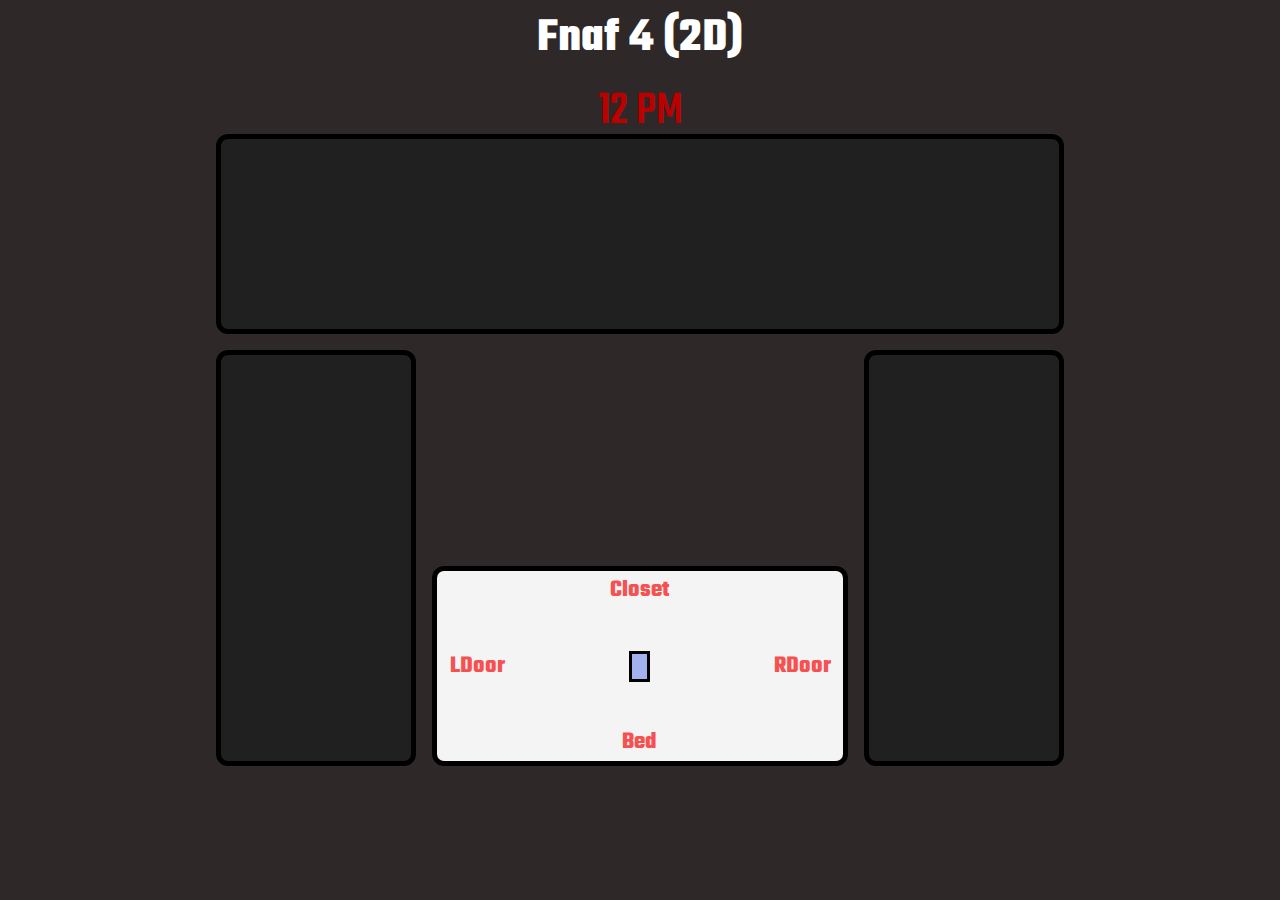
==== game.html @ d4cdd7c6 "Add files via upload" ====
<!DOCTYPE html>
<html lang="en">
  <head>
    <meta charset="UTF-8" />
    <meta http-equiv="X-UA-Compatible" content="IE=edge" />
    <meta name="viewport" content="width=device-width, initial-scale=1.0" />
    <title>Fnaf 4 (2D)</title>
    <link rel="stylesheet" href="style.css" />
    <link
      rel="stylesheet"
      href="https://cdnjs.cloudflare.com/ajax/libs/font-awesome/6.4.0/css/all.min.css"
      integrity="sha512-iecdLmaskl7CVkqkXNQ/ZH/XLlvWZOJyj7Yy7tcenmpD1ypASozpmT/E0iPtmFIB46ZmdtAc9eNBvH0H/ZpiBw=="
      crossorigin="anonymous"
      referrerpolicy="no-referrer"
    />
  </head>
  <body>
    <header>
      <h1>Fnaf 4 (2D)</h1>
      <div id="timer">12 PM</div>
    </header>
    <audio id="farScare">
      <source src="audio/FarScare.mp3" type="audio/mpeg" />
    </audio>
    <audio id="closeScare">
      <source src="audio/CloseScare.mp3" type="audio/mpeg" />
    </audio>
    <audio id="flashOnLeft">
      <source src="audio/FlashOnLeft.mp3" type="audio/mpeg" />
    </audio>
    <audio id="flashOffLeft">
      <source src="audio/FlashOffLeft.mp3" type="audio/mpeg" />
    </audio>
    <audio id="flashOnRight">
      <source src="audio/FlashOnRight.mp3" type="audio/mpeg" />
    </audio>
    <audio id="flashOffRight">
      <source src="audio/FlashOffRight.mp3" type="audio/mpeg" />
    </audio>
    <audio id="ambienceSong">
      <source src="audio/Ambience song.mp3" type="audio/mpeg" />
    </audio>
    <audio id="leftShockSfx">
      <source src="audio/leftShock.mp3" type="audio/mpeg" />
    </audio>
    <audio id="rightShockSfx">
      <source src="audio/rightShock.mp3" type="audio/mpeg" />
    </audio>
    <div class="container">
      <div class="map">
        <div class="room" id="leftHallway">
          <div class="char" id="bonnie">
            <span class="display-text">Bonnie</span>
          </div>
          <button class="aButton" id="leftFlashButton">
            <i class="fa-solid fa-bolt"></i> Flashlight
          </button>
          <button class="aButton" id="leftShockButton">
            <i class="fa-solid fa-fire"></i> Shock
          </button>
        </div>
        <div class="room" id="livingRoom"></div>
        <div class="room" id="rightHallway">
          <div class="char" id="chica">
            <span class="display-text">Chica</span>
          </div>
          <button class="aButton" id="rightFlashButton">
            <i class="fa-solid fa-bolt"></i> Flashlight
          </button>
          <button class="aButton" id="rightShockButton">
            <i class="fa-solid fa-fire"></i> Shock
          </button>
        </div>
        <div class="room" id="bedRoom">
          <div onclick="gotoLDoor()" class="interactive" id="leftDoor">
            LDoor
          </div>
          <div onclick="gotoRDoor()" class="interactive" id="rightDoor">
            RDoor
          </div>
          <div onclick="gotoCloset()" class="interactive" id="closet">
            Closet
          </div>
          <div onclick="gotoBed()" class="interactive" id="bed">Bed</div>
          <div onclick="gotoBase()" class="interactive" id="base">go back</div>
          <div class="char" id="player">
            <span class="display-text" id="usernameText">Player</span>
          </div>
        </div>
      </div>
    </div>

    <script src="index.js"></script>
  </body>
</html>
---- style.css ----
@import url("https://fonts.googleapis.com/css2?family=Bebas+Neue&family=Patrick+Hand&family=Poppins:wght@300;500;600;700;800&family=Teko:wght@300;400;500;600;700&display=swap");

* {
  margin: 0;
  padding: 0;
  box-sizing: 0;
  font-family: Teko, sans-serif;
}

body {
  height: 100vh;
  display: flex;
  align-items: center;
  justify-content: center;
  background-color: #2e2828;
}

header {
  height: 150px;
  width: 100%;
  position: absolute;
  top: 0;
  display: flex;
  align-items: center;
  justify-content: space-evenly;
  flex-direction: column;
}

h1 {
  color: #fff;
  font-size: 3rem;
  font-weight: 800;
  user-select: none;
}

#timer {
  color: #bb0000;
  font-size: 3rem;
  font-weight: 500;
  user-select: none;
}

.map {
  display: grid;
  grid-template-columns: repeat(4, 200px);
  grid-template-rows: repeat(3, 200px);
  grid-gap: 1rem;
}

.room {
  border: 5px solid;
  border-radius: 0.75rem;
  background-color: #f4f4f4;
  position: relative;
}

#leftHallway {
  grid-area: 2 / 1 / 4 / 2;
  background-color: #202020;
  position: relative;
}
#rightHallway {
  grid-area: 2 / 4 / 4 / 5;
  background-color: #202020;
}
#livingRoom {
  grid-area: 1 / 1 / 2 / 5;
  background-color: #202020;
}
#bedRoom {
  grid-area: 3 / 2 / 4 / 4;
  display: grid;
  grid-template-columns: repeat(5, 20%);
  grid-template-rows: repeat(5, 20%);
  place-items: center;
}

.interactive {
  color: #f65151;
  font-weight: 700;
  font-size: 1.5rem;
  cursor: pointer;
  user-select: none;
}

#leftDoor {
  grid-area: 3 / 1 / 4 / 2;
}
#rightDoor {
  grid-area: 3 / -1 / 4 / -2;
}
#closet {
  grid-area: 1 / 3 / 2 / 4;
}
#bed {
  grid-area: -1 / 3 / -2 / 4;
}
#base {
  color: #3a4f50;
  grid-area: 3 / 3 / 4 / 4;
  font-weight: 600;
  font-size: 1.25rem;
  visibility: hidden;
}
.char {
  border: 3px solid;
  width: 15px;
  height: 25px;
  position: relative;
}
#player {
  background-color: #a2b2ee;
  grid-area: 3 / 3 / 4 / 4;
}
#bonnie {
  background-color: #00219a;
  position: absolute;
  top: 50px;
  right: 85px;
  visibility: hidden;
}
#chica {
  background-color: #fae900;
  position: absolute;
  top: 50px;
  right: 85px;
  visibility: hidden;
}

.display-text {
  user-select: none;
  font-weight: 600;
  font-size: 1.25rem;
  position: absolute;
  top: 50%;
  left: 50%;
  transform: translate(-50%, -130%);
}

.aButton {
  visibility: hidden;
  position: absolute;
  font-size: 1.25rem;
  padding: 5px;
  bottom: 5px;
  border-radius: 10px;
}

#leftShockButton,
#rightFlashButton {
  left: 10px;
}
#rightShockButton,
#leftFlashButton {
  right: 10px;
}
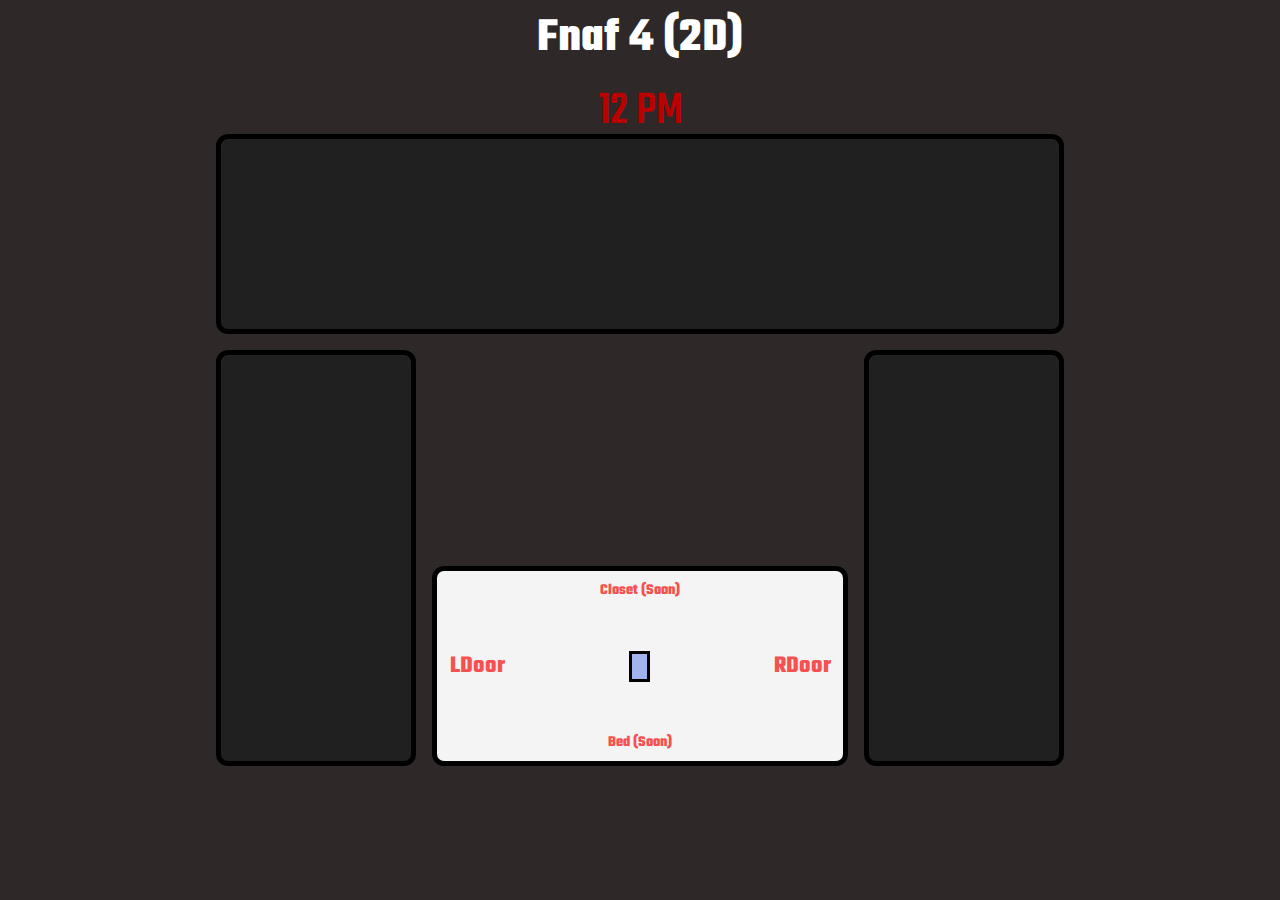
==== commit 6fafe35d: "Add files via upload" ====
--- a/game.html
+++ b/game.html
@@ -78,10 +78,8 @@
           <div onclick="gotoRDoor()" class="interactive" id="rightDoor">
             RDoor
           </div>
-          <div onclick="gotoCloset()" class="interactive" id="closet">
-            Closet
-          </div>
-          <div onclick="gotoBed()" class="interactive" id="bed">Bed</div>
+          <div onclick="" class="interactive" id="closet">Closet (Soon)</div>
+          <div onclick="" class="interactive" id="bed">Bed (Soon)</div>
           <div onclick="gotoBase()" class="interactive" id="base">go back</div>
           <div class="char" id="player">
             <span class="display-text" id="usernameText">Player</span>
@@ -90,6 +88,6 @@
       </div>
     </div>
 
-    <script src="index.js"></script>
+    <script src="game.js"></script>
   </body>
 </html>
--- a/style.css
+++ b/style.css
@@ -91,9 +91,11 @@
 }
 #closet {
   grid-area: 1 / 3 / 2 / 4;
+  font-size: 0.96rem;
 }
 #bed {
   grid-area: -1 / 3 / -2 / 4;
+  font-size: 0.96rem;
 }
 #base {
   color: #3a4f50;
